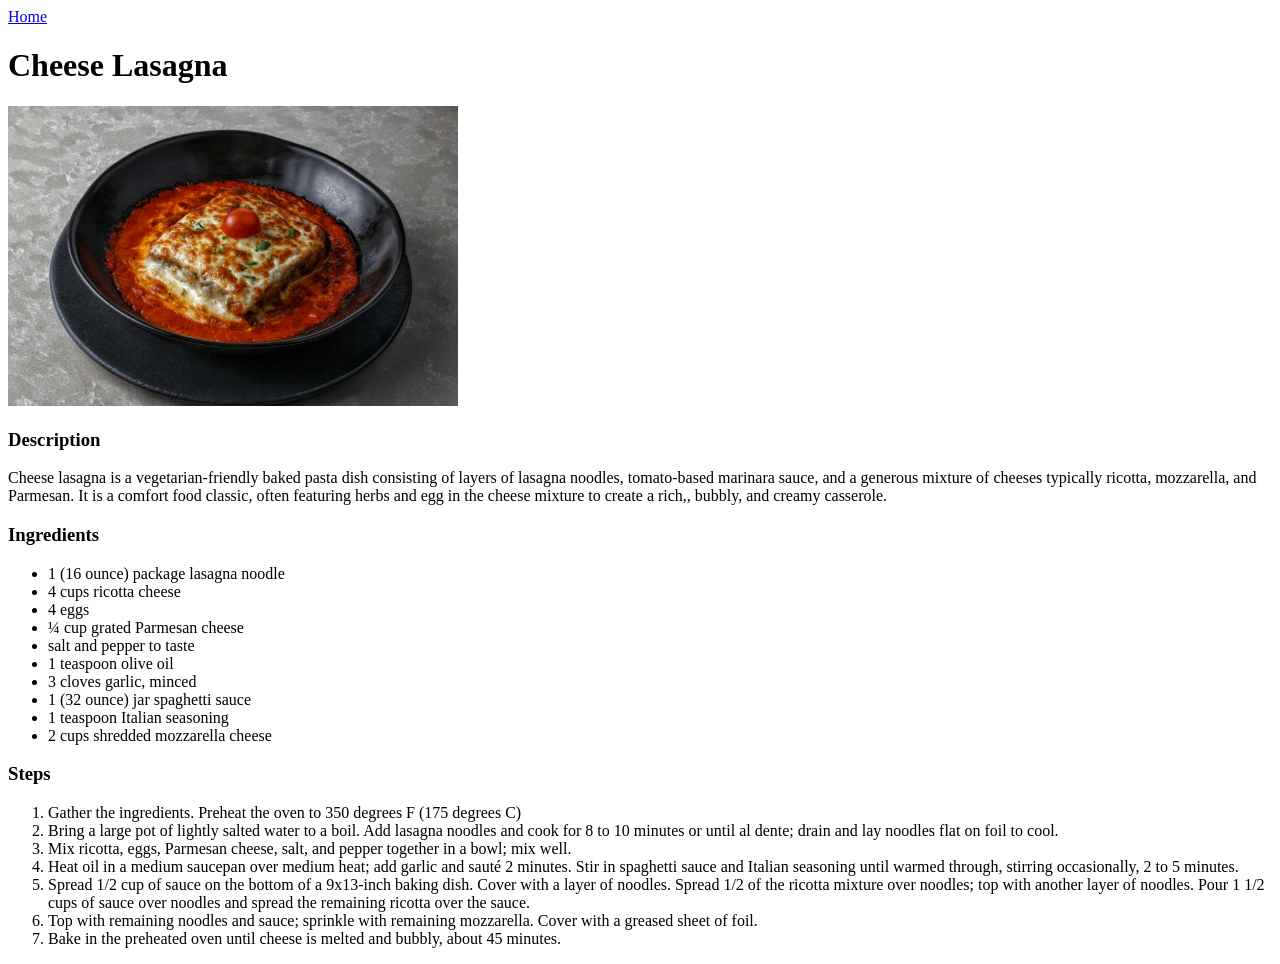
==== recipes/cheese-lasagna.html @ 13eab7a1 "Added new 3 new recpie pages with content Added home link to each of the pages and added content to " ====
<!DOCTYPE html>
<html lang="en">
<head>
    <meta charset="UTF-8">
    <meta name="viewport" content="width=device-width, initial-scale=1.0">
    <title>Document</title>
</head>
<body>
      <a href="../index.html" target="_self" rel="noreferrer">Home</a>

    <h1>Cheese Lasagna</h1>
        <img src="../images/cheese-lasagna-in-black-plate.jpg" alt="a french toast on a plate with a fork on top on a table with a coffe mug in the background" height="300">
        <!--pexels.com/Adriano Bragi-->

        <h3>Description</h3>
            <p>Cheese lasagna is a vegetarian-friendly baked pasta dish consisting of layers of lasagna noodles, tomato-based marinara sauce, and a generous mixture of cheeses typically ricotta, mozzarella, and Parmesan. It is a comfort food classic, often featuring herbs and egg in the cheese mixture to create a rich,, bubbly, and creamy casserole.</p>

        <h3>Ingredients</h3>
        <ul>
            <li>1 (16 ounce) package lasagna noodle</li>
            <li>4 cups ricotta cheese</li>
            <li>4 eggs</li>
            <li>¼ cup grated Parmesan cheese</li>
            <li>salt and pepper to taste</li>
            <li>1 teaspoon olive oil</li>
            <li>3 cloves garlic, minced</li>
            <li>1 (32 ounce) jar spaghetti sauce</li>
            <li>1 teaspoon Italian seasoning</li>
            <li>2 cups shredded mozzarella cheese</li>
        </ul>

        <h3>Steps</h3>
        <ol>
            <li>Gather the ingredients. Preheat the oven to 350 degrees F (175 degrees C)</li>
            <li>Bring a large pot of lightly salted water to a boil. Add lasagna noodles and cook for 8 to 10 minutes or until al dente; drain and lay noodles flat on foil to cool.</li>
            <li>Mix ricotta, eggs, Parmesan cheese, salt, and pepper together in a bowl; mix well.</li>
            <li>Heat oil in a medium saucepan over medium heat; add garlic and sauté 2 minutes. Stir in spaghetti sauce and Italian seasoning until warmed through, stirring occasionally, 2 to 5 minutes.</li>
            <li>Spread 1/2 cup of sauce on the bottom of a 9x13-inch baking dish. Cover with a layer of noodles. Spread 1/2 of the ricotta mixture over noodles; top with another layer of noodles. Pour 1 1/2 cups of sauce over noodles and spread the remaining ricotta over the sauce.</li>
            <li>Top with remaining noodles and sauce; sprinkle with remaining mozzarella. Cover with a greased sheet of foil.</li>
            <li>Bake in the preheated oven until cheese is melted and bubbly, about 45 minutes.</li>

        </ol>


</body>
</html>
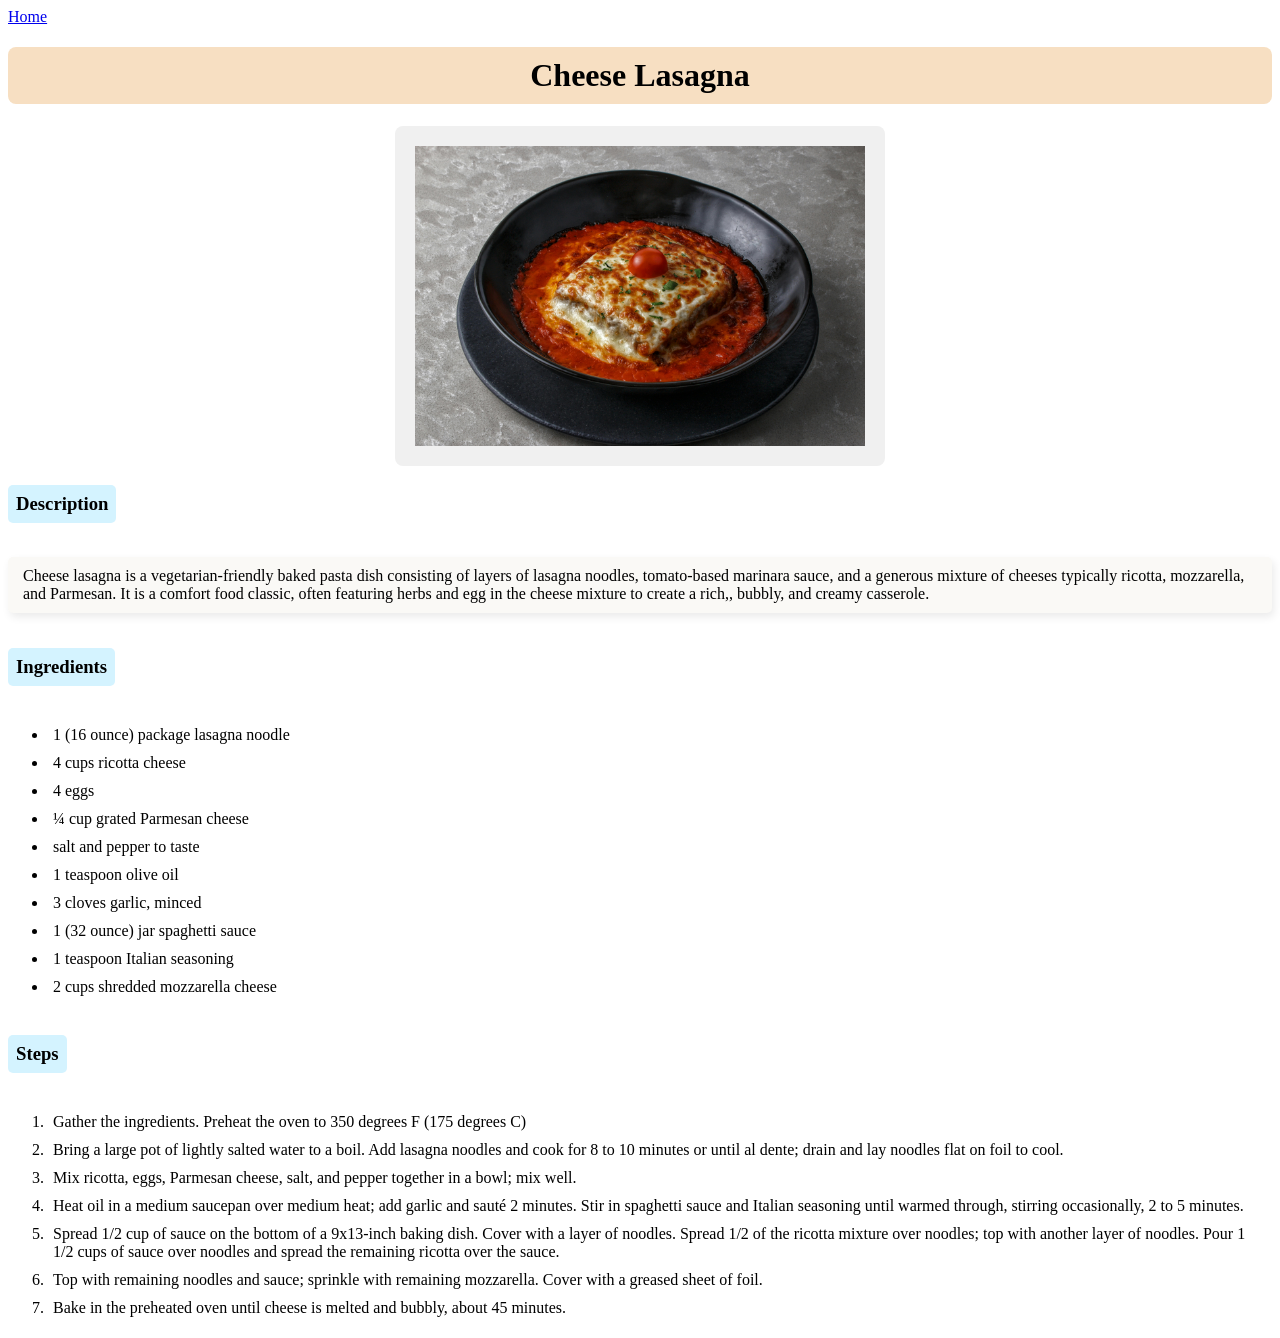
==== commit 989de946: "Added stying to the recipe page" ====
--- a/recipes/cheese-lasagna.html
+++ b/recipes/cheese-lasagna.html
@@ -1,46 +1,79 @@
-<!DOCTYPE html>
+<!doctype html>
 <html lang="en">
-<head>
-    <meta charset="UTF-8">
-    <meta name="viewport" content="width=device-width, initial-scale=1.0">
+  <head>
+    <meta charset="UTF-8" />
+    <meta name="viewport" content="width=device-width, initial-scale=1.0" />
     <title>Document</title>
-</head>
-<body>
-      <a href="../index.html" target="_self" rel="noreferrer">Home</a>
+    <link rel="stylesheet" href="../style.css" />
+  </head>
+  <body>
+    <a href="../index.html" target="_self" rel="noreferrer">Home</a>
 
     <h1>Cheese Lasagna</h1>
-        <img src="../images/cheese-lasagna-in-black-plate.jpg" alt="a french toast on a plate with a fork on top on a table with a coffe mug in the background" height="300">
-        <!--pexels.com/Adriano Bragi-->
+    <img
+      src="../images/cheese-lasagna-in-black-plate.jpg"
+      alt="a french toast on a plate with a fork on top on a table with a coffe mug in the background"
+      height="300"
+    />
+    <!--pexels.com/Adriano Bragi-->
 
-        <h3>Description</h3>
-            <p>Cheese lasagna is a vegetarian-friendly baked pasta dish consisting of layers of lasagna noodles, tomato-based marinara sauce, and a generous mixture of cheeses typically ricotta, mozzarella, and Parmesan. It is a comfort food classic, often featuring herbs and egg in the cheese mixture to create a rich,, bubbly, and creamy casserole.</p>
+    <h3>Description</h3>
+    <p class="recipe-description">
+      Cheese lasagna is a vegetarian-friendly baked pasta dish consisting of
+      layers of lasagna noodles, tomato-based marinara sauce, and a generous
+      mixture of cheeses typically ricotta, mozzarella, and Parmesan. It is a
+      comfort food classic, often featuring herbs and egg in the cheese mixture
+      to create a rich,, bubbly, and creamy casserole.
+    </p>
 
-        <h3>Ingredients</h3>
-        <ul>
-            <li>1 (16 ounce) package lasagna noodle</li>
-            <li>4 cups ricotta cheese</li>
-            <li>4 eggs</li>
-            <li>¼ cup grated Parmesan cheese</li>
-            <li>salt and pepper to taste</li>
-            <li>1 teaspoon olive oil</li>
-            <li>3 cloves garlic, minced</li>
-            <li>1 (32 ounce) jar spaghetti sauce</li>
-            <li>1 teaspoon Italian seasoning</li>
-            <li>2 cups shredded mozzarella cheese</li>
-        </ul>
+    <h3>Ingredients</h3>
+    <ul>
+      <li>1 (16 ounce) package lasagna noodle</li>
+      <li>4 cups ricotta cheese</li>
+      <li>4 eggs</li>
+      <li>¼ cup grated Parmesan cheese</li>
+      <li>salt and pepper to taste</li>
+      <li>1 teaspoon olive oil</li>
+      <li>3 cloves garlic, minced</li>
+      <li>1 (32 ounce) jar spaghetti sauce</li>
+      <li>1 teaspoon Italian seasoning</li>
+      <li>2 cups shredded mozzarella cheese</li>
+    </ul>
 
-        <h3>Steps</h3>
-        <ol>
-            <li>Gather the ingredients. Preheat the oven to 350 degrees F (175 degrees C)</li>
-            <li>Bring a large pot of lightly salted water to a boil. Add lasagna noodles and cook for 8 to 10 minutes or until al dente; drain and lay noodles flat on foil to cool.</li>
-            <li>Mix ricotta, eggs, Parmesan cheese, salt, and pepper together in a bowl; mix well.</li>
-            <li>Heat oil in a medium saucepan over medium heat; add garlic and sauté 2 minutes. Stir in spaghetti sauce and Italian seasoning until warmed through, stirring occasionally, 2 to 5 minutes.</li>
-            <li>Spread 1/2 cup of sauce on the bottom of a 9x13-inch baking dish. Cover with a layer of noodles. Spread 1/2 of the ricotta mixture over noodles; top with another layer of noodles. Pour 1 1/2 cups of sauce over noodles and spread the remaining ricotta over the sauce.</li>
-            <li>Top with remaining noodles and sauce; sprinkle with remaining mozzarella. Cover with a greased sheet of foil.</li>
-            <li>Bake in the preheated oven until cheese is melted and bubbly, about 45 minutes.</li>
-
-        </ol>
-
-
-</body>
-</html>+    <h3>Steps</h3>
+    <ol>
+      <li>
+        Gather the ingredients. Preheat the oven to 350 degrees F (175 degrees
+        C)
+      </li>
+      <li>
+        Bring a large pot of lightly salted water to a boil. Add lasagna noodles
+        and cook for 8 to 10 minutes or until al dente; drain and lay noodles
+        flat on foil to cool.
+      </li>
+      <li>
+        Mix ricotta, eggs, Parmesan cheese, salt, and pepper together in a bowl;
+        mix well.
+      </li>
+      <li>
+        Heat oil in a medium saucepan over medium heat; add garlic and sauté 2
+        minutes. Stir in spaghetti sauce and Italian seasoning until warmed
+        through, stirring occasionally, 2 to 5 minutes.
+      </li>
+      <li>
+        Spread 1/2 cup of sauce on the bottom of a 9x13-inch baking dish. Cover
+        with a layer of noodles. Spread 1/2 of the ricotta mixture over noodles;
+        top with another layer of noodles. Pour 1 1/2 cups of sauce over noodles
+        and spread the remaining ricotta over the sauce.
+      </li>
+      <li>
+        Top with remaining noodles and sauce; sprinkle with remaining
+        mozzarella. Cover with a greased sheet of foil.
+      </li>
+      <li>
+        Bake in the preheated oven until cheese is melted and bubbly, about 45
+        minutes.
+      </li>
+    </ol>
+  </body>
+</html>
--- a/style.css
+++ b/style.css
@@ -0,0 +1,36 @@
+* {
+  box-sizing: borderbox;
+}
+
+h1 {
+  background-color: #f7dfc2;
+  text-align: center;
+  padding: 10px;
+  border-radius: 8px;
+}
+
+img {
+  display: block;
+  margin: auto;
+  padding: 20px 20px;
+  border-radius: 8px;
+  background-color: #f0f0f0;
+}
+
+h3 {
+  display: inline-block;
+  border-radius: 5px;
+  padding: 8px 8px;
+  background-color: #d4f3ff;
+}
+
+.recipe-description {
+  background-color: #faf9f6;
+  padding: 10px 15px;
+  border-radius: 5px;
+  box-shadow: 2px 4px 8px #ebebeb;
+}
+
+li {
+  padding: 5px;
+}
